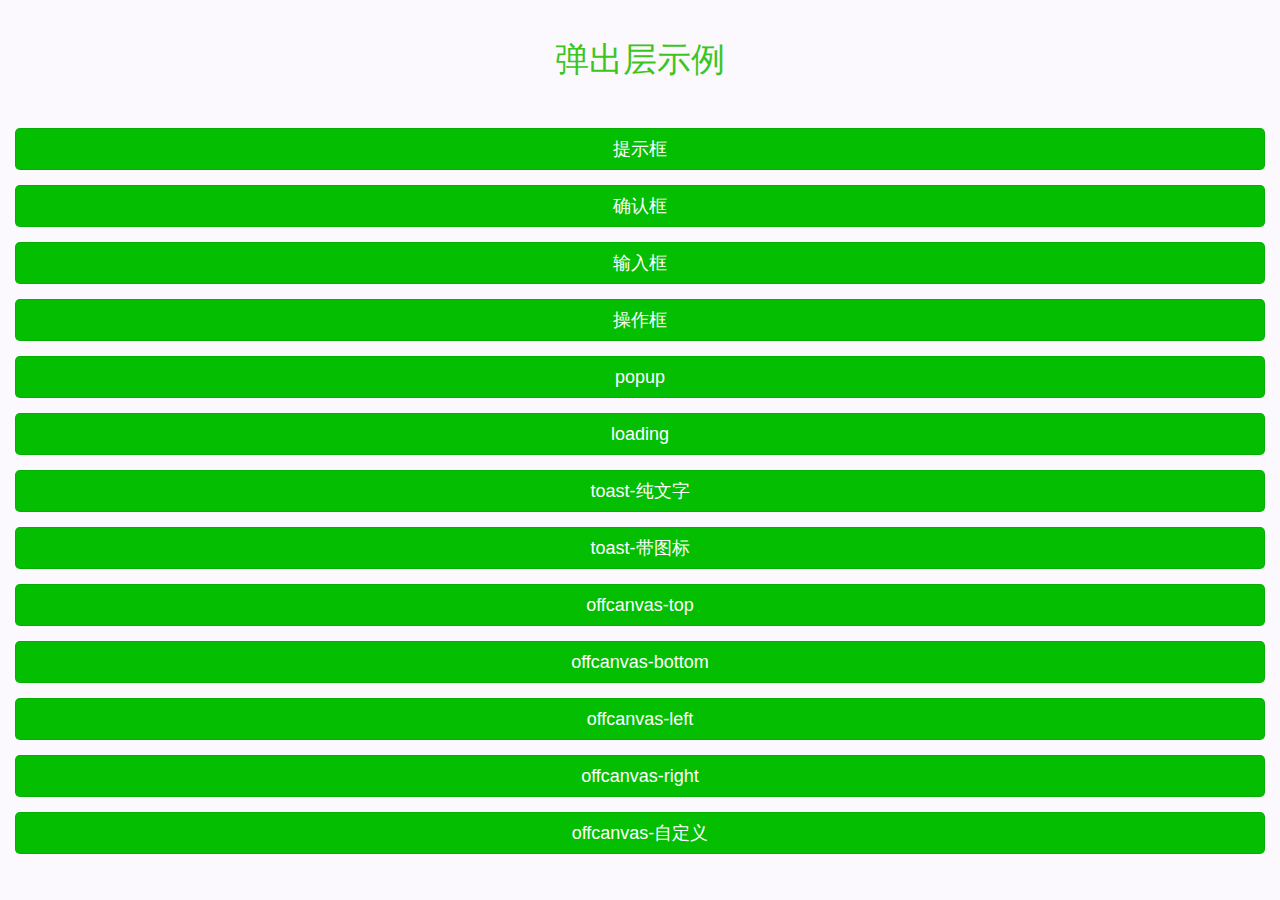
==== weui/dialog.html @ 29a5e26f "文件名修改" ====
<!DOCTYPE html>
<html lang="zh-cmn-Hans">
<head>
    <meta charset="UTF-8">
    <meta name="viewport" content="width=device-width,initial-scale=1,user-scalable=0">
    <title>WeUI</title>
    <link rel="stylesheet" href="css/weui.css">
    <link rel="stylesheet" href="css/ex.css">
    <script src="http://static.qiakr.com/js/qk.mall.min.js"></script>
    <script type="text/javascript">
      /* fastclick */
    !function(a){function b(b){if(b.targetTouches.length>1)return!0;q=b.target;var c=a(q).closest(".nofastclick");if(c.length>0||i(q))return!0;if(x){var d=window.getSelection();if(d.rangeCount&&!d.isCollapsed)return!0;if(b.targetTouches[0].identifier===y)return event.preventDefault(),!1;y=b.targetTouches[0].identifier}return m=!0,n=b.timeStamp,r=b.targetTouches[0].pageX,s=b.targetTouches[0].pageY,b.timeStamp-o<0&&(o=b.timeStamp),b.timeStamp-o<200&&b.preventDefault(),!0}function c(a){return m?(t=a.changedTouches[0].pageX,u=a.changedTouches[0].pageY,(Math.abs(t-r)>v||Math.abs(u-s)>v)&&(q=null,m=!1),!0):!0}function d(b){if(!m)return!0;if(b.timeStamp-o<200)return p=!0,!0;o=b.timeStamp,m=!1;var c=q.tagName.toLowerCase();if("label"==c){var d=j(q);if(d){var e=a(d);if("checkbox"==e.attr("type")||"radio"==e.attr("type")?e.attr("checked")?e.removeAttr("checked"):e.attr("checked","checked"):a(d).focus(),w)return!1;q=d}}else if(i(q)){if(b.timeStamp-n>100)return q=null,!1;var f;return x&&q.setSelectionRange&&0!==q.type.indexOf("date")&&"time"!==q.type?(f=q.value.length,q.setSelectionRange(f,f)):q.focus(),"select"!==c&&(q=null,b.preventDefault()),!1}return n=0,h(q)||(b.preventDefault(),k(q,b)),!1}function e(){m=!1,q=null}function f(b){var c=b.target,d=a(c).closest(".nofastclick");return d.length>0||i(c)?!0:q?b.touchEvent?!0:b.cancelable&&(!h(q)||p)?(b.stopImmediatePropagation?b.stopImmediatePropagation():b.propagationStopped=!0,b.stopPropagation(),b.preventDefault(),!1):!0:!0}function g(a){if(m)return m=!1,q=null,!0;if("submit"===a.target.type&&0===a.detail)return!0;var b=f(a);return b||(q=null),b}function h(a){switch(a.nodeName.toLowerCase()){case"button":case"select":case"textarea":if(a.disabled)return!0;break;case"input":if(x&&"file"===a.type||a.disabled)return!0;break;case"video":return!0}return/\bneedclick\b/.test(a.className)}function i(a){switch(a.nodeName.toLowerCase()){case"textarea":case"select":return!0;case"input":switch(a.type){case"button":case"checkbox":case"file":case"image":case"radio":case"submit":return!1}return!a.disabled&&!a.readOnly;default:return/\bneedfocus\b/.test(a.className)}}function j(a){return void 0!==a.control?a.control:a.htmlFor?document.getElementById(a.htmlFor):a.querySelector("button, input:not([type=hidden]), keygen, meter, output, progress, select, textarea")}function k(a,b){var c,d;document.activeElement&&document.activeElement!==a&&document.activeElement.blur(),d=b.changedTouches[0],c=document.createEvent("MouseEvents"),c.initMouseEvent("click",!0,!0,window,1,d.screenX,d.screenY,d.clientX,d.clientY,!1,!1,!1,!1,0,null),c.touchEvent=!0,a.dispatchEvent(c)}function l(){return"undefined"==typeof window.ontouchstart?!1:!0}{var m=!1,n=0,o=0,p=!1,q=null,r=0,s=0,t=0,u=0,v=4,w=navigator.userAgent.indexOf("Android")>0,x=/iP(ad|hone|od)/.test(navigator.userAgent),y=0;x&&/OS ([6-9]|\d{2})_\d/.test(navigator.userAgent)}a.needFocus=i,a.bindFastClick=function(){return l()?void a(document).ready(function(){w&&(document.addEventListener("mouseover",f,!0),document.addEventListener("mousedown",f,!0),document.addEventListener("mouseup",f,!0)),document.addEventListener("click",g,!0),a(document).on("touchstart",b).on("touchmove",c).on("touchend",d).on("touchcancel",e)}):!0},a.unbindFastClick=function(){return l()?(w&&(document.removeEventListener("mouseover",f,!0),document.removeEventListener("mousedown",f,!0),document.removeEventListener("mouseup",f,!0)),document.removeEventListener("click",g,!0),void a(document).off("touchstart",b).off("touchmove",c).off("touchend",d).off("touchcancel",e)):!0}}(Zepto);
    // $.bindFastClick();
    </script>
     
    <style type="text/css">
    .dialog .bd, .toast .bd { padding: 10px 15px 0; }
    .bg-danger {background-color: #f44336; color:#fff;}
    .color-danger {color:#f44336;}

    .weui_loading_toast .weui_toast_content {margin-top: 60%;}

    .weui_mask {opacity: 0; visibility: hidden; background: rgba(0, 0, 0, 0); -webkit-transition: background-color .3s; transition: background-color .3s; }
    .weui_mask.weui_mask_visible,.popup-overlay.weui_mask_visible {opacity: 1; visibility: visible;background-color: rgba(0,0,0,.6);}
    .weui_toast.onlytxt {min-height: 2em; padding: 8px 0 0;}
    .weui_dialog {display: none;}
    .weui_dialog.modal_in {display: block;}
    .weui_dialog.modal_out {display: none;}
    .weui_dialog_prompt .weui_cells_form {margin-top: 0;}

    .weui_dialog_prompt { top:30%; }
    
    .weui_dialog_prompt .weui_dialog_ft {margin-top: 0;}
    .weui_dialog_prompt .weui_dialog_ft:after {border:0;}
    .weui_dialog_prompt .weui_dialog_ft a{position: relative;}
    .weui_dialog_prompt .weui_dialog_ft a:after {content: " "; position: absolute; left: 0; top: 0; width: 1px; height: 100%; border-left: 1px solid #D5D5D6; color: #D5D5D6; -webkit-transform-origin: 0 0; transform-origin: 0 0; -webkit-transform: scaleX(0.5); transform: scaleX(0.5); }

    /* actions */
    .weui_actionsheet {background-color: transparent;}
    .weui_actionsheet.modal_in { -webkit-transform: translate(0, 0); transform: translate(0, 0);}
    .weui_actionsheet_menu { margin: 10px;border-radius: 5px;overflow: hidden;}
    .weui_actionsheet_cell.label {color:#bbb;}
    
    /* toast */
    .toast .weui_toast {-webkit-transition-property: transform, opacity; transition-property: transform, opacity; -webkit-transform: translate3d(0, 0, 0) scale(1.185); transform: translate3d(0, 0, 0) scale(1.185); }
    .toast {background-color: rgba(255,255,255,0); -webkit-transition:background-color .2s; }
    .toast.modal_in .weui_toast{-webkit-transition:all .2s linear;transition:all .2s linear; opacity: 1; -webkit-transform: scale(1); transform: scale(1);}
    .toast.modal_out .weui_toast {-webkit-transition:all .2s linear;transition:all .2s linear; opacity: 0; -webkit-transform: scale(.7); transform: scale(.7);}
    .toast.modal_in {background-color: rgba(255,255,255,.3);}
    .toast.modal_out {background-color: rgba(255,255,255,0);}

    /* popup */
    .popup_overlay {position: absolute; left: 0; top: 0; width: 100%; height: 100%; background: rgba(0, 0, 0, 0.4); z-index: 10200; visibility: hidden; opacity: 0; -webkit-transition-duration: 400ms; transition-duration: 400ms; }
    .popup_overlay.weui_mask_visible {z-index: 10200; opacity: 1; visibility: visible; }
    .popup{position: absolute; left: 0; top: 0; width: 100%; height: 100%; z-index: 10400; background: #fff; box-sizing: border-box; display: none; overflow: auto; -webkit-overflow-scrolling: touch; -webkit-transition-property: -webkit-transform; transition-property: transform; -webkit-transform: translate3d(0, 100%, 0); transform: translate3d(0, 100%, 0); }
    .popup.modal_in,.popup.modal_out{-webkit-transition-duration: 300ms; transition-duration: 300ms; }
    .popup.modal_in{-webkit-transform: translate3d(0, 0, 0); transform: translate3d(0, 0, 0); }
    .popup.modal_out{-webkit-transform: translate3d(0, 100%, 0); transform: translate3d(0, 100%, 0); }
  
    /* offcanvas */
    .weui_offcanvas {position: absolute; z-index: 10400; background: #fff; box-sizing: border-box; display: none; overflow: hidden; -webkit-overflow-scrolling: touch; -webkit-transition-property: -webkit-transform; transition-property: transform; opacity: 0;}
    .weui_offcanvas.bottom {height: auto; top:auto; right: 0; bottom:0; max-height: 100%; left:0; min-height: 40px; -webkit-transform: translate3d(0, 100%, 0); transform: translate3d(0, 100%, 0); }
    .weui_offcanvas.left {top:0; right: auto; bottom:0; left:0; max-width: 100%; min-width: 40px;  -webkit-transform: translate3d(-100%, 0, 0); transform: translate3d(-100%, 0, 0); }
    .weui_offcanvas.top {top:0; right: 0; bottom:auto; left:0; height: auto; max-height: 100%; min-height: 40px; -webkit-transform: translate3d(0, -100%, 0); transform: translate3d(0, -100%, 0); }
    .weui_offcanvas.right {top:0; right: 0; bottom:0; left:auto; max-width: 100%; min-width: 40px; -webkit-transform: translate3d(100%, 0, 0); transform: translate3d(100%, 0, 0); }
    
    .weui_offcanvas.modal_in,.weui_offcanvas.modal_out {-webkit-transition:all .25s ease-in-out; transition:all .25s ease-in-out;}
    .weui_offcanvas.modal_in{-webkit-transform: translate3d(0, 0, 0); transform: translate3d(0, 0, 0); opacity: 1; }
    .weui_offcanvas.modal_out{opacity: 0; }
    .weui_offcanvas.bottom.modal_out{-webkit-transform: translate3d(0, 100%, 0); transform: translate3d(0, 100%, 0);}
    .weui_offcanvas.left.modal_out{-webkit-transform: translate3d(-100%, 0, 0); transform: translate3d(-100%, 0, 0); }
    .weui_offcanvas.top.modal_out{-webkit-transform: translate3d(0, -100%, 0); transform: translate3d(0, -100%, 0); }
    .weui_offcanvas.right.modal_out{-webkit-transform: translate3d(100%, 0, 0); transform: translate3d(100%, 0, 0); }

    .weui_dialog_close {position: absolute; top:5px; right: 5px; bottom: auto; left: auto; display: block; width: 30px; height: 30px; text-align: center;}
    
    .weui_offcanvas {padding:40px 20px;}
    </style>
</head>
<body>
<div class="container" id="container"><div class="dialog">
<div class="hd">
    <h2 class="page_title">弹出层示例</h2>
</div>
<div class="bd spacing">
    <a href="javascript:;" class="weui_btn weui_btn_primary" id="showDialog1">提示框</a>
    <a href="javascript:;" class="weui_btn weui_btn_primary" id="showDialog2">确认框</a>
    <a href="javascript:;" class="weui_btn weui_btn_primary" id="showDialog3">输入框</a>
    <a href="javascript:;" class="weui_btn weui_btn_primary" id="showDialog4">操作框</a>
    <a href="javascript:;" class="weui_btn weui_btn_primary" id="showDialog5">popup</a>
    <a href="javascript:;" class="weui_btn weui_btn_primary" id="showDialog6">loading</a>
    <a href="javascript:;" class="weui_btn weui_btn_primary" id="showDialog7">toast-纯文字</a>
    <a href="javascript:;" class="weui_btn weui_btn_primary" id="showDialog13">toast-带图标</a>
    <a href="javascript:;" class="weui_btn weui_btn_primary" id="showDialog8">offcanvas-top</a>
    <a href="javascript:;" class="weui_btn weui_btn_primary" id="showDialog9">offcanvas-bottom</a>
    <a href="javascript:;" class="weui_btn weui_btn_primary" id="showDialog10">offcanvas-left</a>
    <a href="javascript:;" class="weui_btn weui_btn_primary" id="showDialog11">offcanvas-right</a>
    <a href="javascript:;" class="weui_btn weui_btn_primary" id="showDialog12">offcanvas-自定义</a>
</div>
<br>
</div></div>
<script type="text/html" id="tpl1">
<div>
  <a href="javascript:;" class="close-popup weui_dialog_close"><i class="weui_icon_cancel"></i></a>
  <article class="weui_article">
        <h1>大标题</h1>
        <section>
            <h2 class="title">章标题</h2>
            <section>
                <h3>1.1 节标题</h3>
                <p>Lorem ipsum dolor sit amet, consectetur adipisicing elit, sed do eiusmod
                    tempor incididunt ut labore et dolore magna aliqua. Ut enim ad minim veniam,
                    quis nostrud exercitation ullamco laboris nisi ut aliquip ex ea commodo
                    consequat. Duis aute</p>
            </section>
            <section>
                <h3>1.2 节标题</h3>
                <p>Lorem ipsum dolor sit amet, consectetur adipisicing elit, sed do eiusmod
                    tempor incididunt ut labore et dolore magna aliqua. Ut enim ad minim veniam,
                    cillum dolore eu fugiat nulla pariatur. Excepteur sint occaecat cupidatat non
                    proident, sunt in culpa qui officia deserunt mollit anim id est laborum.</p>
            </section>
        </section>
    </article>
    </div>
</script>

<script src="js/modal.js"></script>
<script src="js/zepto.ext.js"></script>
<script type="text/javascript">
    $('#showDialog1').click(function(){
        $.alert('这是一个弹框！','标题', function(){
            $.alert('第二个','标题');
        });
    });

    $('#showDialog2').click(function(){
        $.confirm('这是一个弹框！','标题', function(){
            $.alert('确认');
        }, function(){
            $.alert('取消');
        });
    });

    $('#showDialog3').click(function(){
        $.prompt('请输入留言信息', function(v){ alert('你输入的是 '+v);});
    });

    $('#showDialog4').click(function(){
        var buttons1 = [
            {
              text: '请选择',
              label: true
            },
            {
              text: '卖出',
              bold: true,
              color: 'danger',
              onClick: function() {
                $.alert("你选择了“卖出“");
              }
            },
            {
              text: '买入',
              onClick: function() {
                $.alert("你选择了“买入“");
              }
            }
          ];
        var buttons2 = [{
              text: '取消',
              bg: 'danger'
            }
          ];
        var groups = [buttons1, buttons2];
        $.actions(groups);
    });

    $('#showDialog5').click(function(){
        $.popup($('#tpl1').html());
    });
    
    $('#showDialog6').click(function(){
        $.loading();
        setTimeout(function(){$.loading()}, 3000)
    });

    $('#showDialog7').click(function(){
        $.toast('操作成功')
    });
    
    $('#showDialog8').click(function(){
        $.offcanvas('<div class="weui_offcanvas"><a href="javascript:;" class="close-offcanvas weui_dialog_close"><i class="weui_icon_cancel"></i></a> <p>这里是offcanvas的内容, 从顶部显示！<a class="btn-click" href="javascript:;">再打开一个左边的</a></p></div>', '', function($el){
          $el.on('click', '.btn-click',function(){
            $.offcanvas('<div class="weui_offcanvas"><a href="javascript:;" class="close-offcanvas weui_dialog_close"><i class="weui_icon_cancel"></i></a> <p>这里是offcanvas的内容, 从左边显示！ <a class="btn-click" href="javascript:;">事件点击</a></p></div>', 'left', function($el){
              $el.on('click', '.btn-click', function(){
                alert('这是第二个 offcanvas 的事件！');
              });
            });
          })
        })
    });

    $('#showDialog9').click(function(){
        $.offcanvas('<div class="weui_offcanvas"><a href="javascript:;" class="close-offcanvas weui_dialog_close"><i class="weui_icon_cancel"></i></a> <p>这里是offcanvas的内容, 从底部显示！ <a class="btn-click" href="javascript:;">事件点击</a></p></div>', 'bottom', function($el){
          $el.on('click', '.btn-click',function(){
            alert('事件2被触发了!');
          })
        })
    });

    $('#showDialog10').click(function(){
        $.offcanvas('<div class="weui_offcanvas"><a href="javascript:;" class="close-offcanvas weui_dialog_close"><i class="weui_icon_cancel"></i></a> <p>这里是offcanvas的内容, 从左边显示！ <a class="btn-click" href="javascript:;">事件点击</a></p></div>', 'left', function($el){
          $el.on('click', '.btn-click',function(){
            alert('事件3被触发了!');
          })
        })
    });

    $('#showDialog11').click(function(){
        $.offcanvas('<div class="weui_offcanvas"><a href="javascript:;" class="close-offcanvas weui_dialog_close"><i class="weui_icon_cancel"></i></a> <p>这里是offcanvas的内容, 从右边显示！ <a class="btn-click" href="javascript:;">事件点击</a></p></div>', 'right', function($el){
          $el.on('click', '.btn-click',function(){
            alert('事件4被触发了!');
          })
        })
    });

    $('#showDialog12').click(function(){
        $.offcanvas({
          content:'<div class="weui_offcanvas"><a href="javascript:;" class="close-offcanvas weui_dialog_close"><i class="weui_icon_cancel"></i></a> <p style="font-size:12px; color:#888;">长按识别二维码</p><p><img src="http://7xi480.com1.z0.glb.clouddn.com/wx_store_preview.png" width="140" /></p></div>',
          contentStyle:{width:'200px', top:'20%', left:'50%', 'margin-left':'-100px', 'border-radius':'5px', padding:'20px 0 0', 'text-align':'center'}
        })
    });

    $('#showDialog13').click(function(){
        $.toast('操作成功', '<i class="weui_icon_toast"></i>');
    });
</script>
</body>
</html>
---- weui/css/ex.css ----
body,
html {
    height: 100%;
    -webkit-tap-highlight-color: transparent
}

body {
    overflow-x: hidden;
    background-color: #fbf9fe
}

.container {
    height: 100%;
    overflow-y: auto;
    -webkit-overflow-scrolling: touch
}

.container>div {
    background-color: #fbf9fe
}

.hd {
    padding: 2em 0
}

.page_title {
    text-align: center;
    font-size: 34px;
    color: #3cc51f;
    font-weight: 400;
    margin: 0 15%
}

.page_desc {
    text-align: center;
    color: #888;
    font-size: 14px
}

.bd.spacing {
    padding: 0 15px
}

.home {
    padding-bottom: 30px
}

.button .page_title {
    color: #225fba
}

.button .bd {
    padding: 0 15px
}

.button .button_sp_area {
    padding: 10px 0;
    width: 60%;
    margin: 0 auto;
    text-align: justify;
    text-justify: distribute-all-lines;
    font-size: 0
}

.button .button_sp_area:after {
    display: inline-block;
    width: 100%;
    height: 0;
    font-size: 0;
    margin: 0;
    padding: 0;
    overflow: hidden;
    content: "."
}

.cell .page_title {
    color: #225fba
}

.cell .bd {
    padding-bottom: 30px
}

.dialog .bd,
.toast .bd {
    padding: 120px 15px 0
}

.msg {
    background-color: #fff
}

.panel .bd {
    padding-bottom: 20px
}

.article {
    background-color: #fff
}

.article .page_title {
    color: #de7c23
}

.icons {
    background-color: #fff;
    text-align: center
}

.icons .page_title {
    color: #3e24bd
}

.icons .bd {
    padding: 30px 0;
    text-align: center
}

.icons .icon_sp_area {
    padding: 10px 20px;
    text-align: left
}

.icons i {
    margin: 0 5px 10px
}

.tabbar {
    height: 100%
}

.search_show {
    display: none;
    margin-top: 0;
    font-size: 14px
}

.search_show .weui_cell_bd {
    padding: 2px 0 2px 20px;
    color: #666
}

.icon {
    display: inline-block;
    width: 28px;
    height: 28px;
    vertical-align: middle
}

.icon_button {
    background: url(images/icon_nav_button.png) no-repeat;
    background-size: 28px 28px
}

.icon_cell {
    background: url(images/icon_nav_cell.png) no-repeat;
    background-size: 28px 28px
}

.icon_toast {
    background: url(images/icon_nav_toast.png) no-repeat;
    background-size: 28px 28px
}

.icon_dialog {
    background: url(images/icon_nav_dialog.png) no-repeat;
    background-size: 28px 28px
}

.icon_progress {
    background: url(images/icon_nav_progress.png) no-repeat;
    background-size: 28px 28px
}

.icon_msg {
    background: url(images/icon_nav_msg.png) no-repeat;
    background-size: 28px 28px
}

.icon_article {
    background: url(images/icon_nav_article.png) no-repeat;
    background-size: 28px 28px
}

.icon_actionSheet {
    background: url(images/icon_nav_actionSheet.png) no-repeat;
    background-size: 28px 28px
}

.icon_icons {
    background: url(images/icon_nav_icons.png) no-repeat;
    background-size: 28px 28px
}

.icon_panel {
    background: url(images/icon_nav_panel.png) no-repeat;
    background-size: 28px 28px
}

.icon_tab {
    background: url(images/icon_nav_tab.png) no-repeat;
    background-size: 28px 28px
}

.icon_search_bar {
    background: url(images/icon_nav_search_bar.png) no-repeat;
    background-size: 28px 28px
}

@-webkit-keyframes a {
    0% {
        -webkit-transform: translate3d(100%, 0, 0);
        transform: translate3d(100%, 0, 0);
        opacity: 0
    }
    to {
        -webkit-transform: translateZ(0);
        transform: translateZ(0);
        opacity: 1
    }
}

@keyframes a {
    0% {
        -webkit-transform: translate3d(100%, 0, 0);
        transform: translate3d(100%, 0, 0);
        opacity: 0
    }
    to {
        -webkit-transform: translateZ(0);
        transform: translateZ(0);
        opacity: 1
    }
}

@-webkit-keyframes b {
    0% {
        -webkit-transform: translateZ(0);
        transform: translateZ(0);
        opacity: 1
    }
    to {
        -webkit-transform: translate3d(100%, 0, 0);
        transform: translate3d(100%, 0, 0);
        opacity: 0
    }
}

@keyframes b {
    0% {
        -webkit-transform: translateZ(0);
        transform: translateZ(0);
        opacity: 1
    }
    to {
        -webkit-transform: translate3d(100%, 0, 0);
        transform: translate3d(100%, 0, 0);
        opacity: 0
    }
}

.enter,
.leave {
    position: absolute;
    top: 0;
    right: 0;
    bottom: 0;
    left: 0;
    z-index: 1
}

.enter {
    -webkit-animation: a .2s forwards;
    animation: a .2s forwards
}

.leave {
    -webkit-animation: b .25s forwards;
    animation: b .25s forwards
}
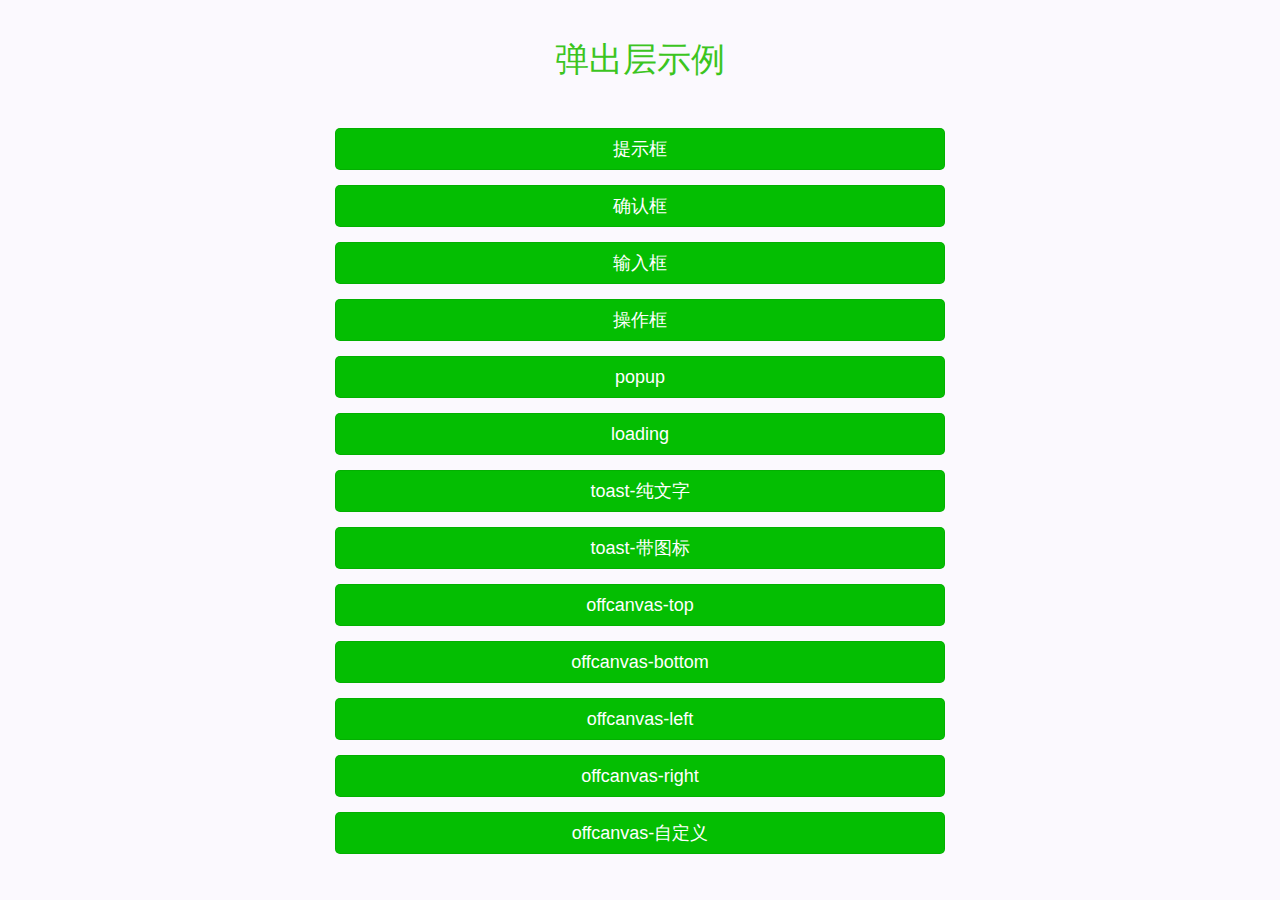
==== commit caf09a03: "add css" ====
--- a/weui/dialog.html
+++ b/weui/dialog.html
@@ -10,10 +10,12 @@
     <script type="text/javascript">
       /* fastclick */
     !function(a){function b(b){if(b.targetTouches.length>1)return!0;q=b.target;var c=a(q).closest(".nofastclick");if(c.length>0||i(q))return!0;if(x){var d=window.getSelection();if(d.rangeCount&&!d.isCollapsed)return!0;if(b.targetTouches[0].identifier===y)return event.preventDefault(),!1;y=b.targetTouches[0].identifier}return m=!0,n=b.timeStamp,r=b.targetTouches[0].pageX,s=b.targetTouches[0].pageY,b.timeStamp-o<0&&(o=b.timeStamp),b.timeStamp-o<200&&b.preventDefault(),!0}function c(a){return m?(t=a.changedTouches[0].pageX,u=a.changedTouches[0].pageY,(Math.abs(t-r)>v||Math.abs(u-s)>v)&&(q=null,m=!1),!0):!0}function d(b){if(!m)return!0;if(b.timeStamp-o<200)return p=!0,!0;o=b.timeStamp,m=!1;var c=q.tagName.toLowerCase();if("label"==c){var d=j(q);if(d){var e=a(d);if("checkbox"==e.attr("type")||"radio"==e.attr("type")?e.attr("checked")?e.removeAttr("checked"):e.attr("checked","checked"):a(d).focus(),w)return!1;q=d}}else if(i(q)){if(b.timeStamp-n>100)return q=null,!1;var f;return x&&q.setSelectionRange&&0!==q.type.indexOf("date")&&"time"!==q.type?(f=q.value.length,q.setSelectionRange(f,f)):q.focus(),"select"!==c&&(q=null,b.preventDefault()),!1}return n=0,h(q)||(b.preventDefault(),k(q,b)),!1}function e(){m=!1,q=null}function f(b){var c=b.target,d=a(c).closest(".nofastclick");return d.length>0||i(c)?!0:q?b.touchEvent?!0:b.cancelable&&(!h(q)||p)?(b.stopImmediatePropagation?b.stopImmediatePropagation():b.propagationStopped=!0,b.stopPropagation(),b.preventDefault(),!1):!0:!0}function g(a){if(m)return m=!1,q=null,!0;if("submit"===a.target.type&&0===a.detail)return!0;var b=f(a);return b||(q=null),b}function h(a){switch(a.nodeName.toLowerCase()){case"button":case"select":case"textarea":if(a.disabled)return!0;break;case"input":if(x&&"file"===a.type||a.disabled)return!0;break;case"video":return!0}return/\bneedclick\b/.test(a.className)}function i(a){switch(a.nodeName.toLowerCase()){case"textarea":case"select":return!0;case"input":switch(a.type){case"button":case"checkbox":case"file":case"image":case"radio":case"submit":return!1}return!a.disabled&&!a.readOnly;default:return/\bneedfocus\b/.test(a.className)}}function j(a){return void 0!==a.control?a.control:a.htmlFor?document.getElementById(a.htmlFor):a.querySelector("button, input:not([type=hidden]), keygen, meter, output, progress, select, textarea")}function k(a,b){var c,d;document.activeElement&&document.activeElement!==a&&document.activeElement.blur(),d=b.changedTouches[0],c=document.createEvent("MouseEvents"),c.initMouseEvent("click",!0,!0,window,1,d.screenX,d.screenY,d.clientX,d.clientY,!1,!1,!1,!1,0,null),c.touchEvent=!0,a.dispatchEvent(c)}function l(){return"undefined"==typeof window.ontouchstart?!1:!0}{var m=!1,n=0,o=0,p=!1,q=null,r=0,s=0,t=0,u=0,v=4,w=navigator.userAgent.indexOf("Android")>0,x=/iP(ad|hone|od)/.test(navigator.userAgent),y=0;x&&/OS ([6-9]|\d{2})_\d/.test(navigator.userAgent)}a.needFocus=i,a.bindFastClick=function(){return l()?void a(document).ready(function(){w&&(document.addEventListener("mouseover",f,!0),document.addEventListener("mousedown",f,!0),document.addEventListener("mouseup",f,!0)),document.addEventListener("click",g,!0),a(document).on("touchstart",b).on("touchmove",c).on("touchend",d).on("touchcancel",e)}):!0},a.unbindFastClick=function(){return l()?(w&&(document.removeEventListener("mouseover",f,!0),document.removeEventListener("mousedown",f,!0),document.removeEventListener("mouseup",f,!0)),document.removeEventListener("click",g,!0),void a(document).off("touchstart",b).off("touchmove",c).off("touchend",d).off("touchcancel",e)):!0}}(Zepto);
-    // $.bindFastClick();
+    $.bindFastClick();
     </script>
      
     <style type="text/css">
+    body {min-width: 320px; max-width: 640px; margin:0 auto;}
+    
     .dialog .bd, .toast .bd { padding: 10px 15px 0; }
     .bg-danger {background-color: #f44336; color:#fff;}
     .color-danger {color:#f44336;}
